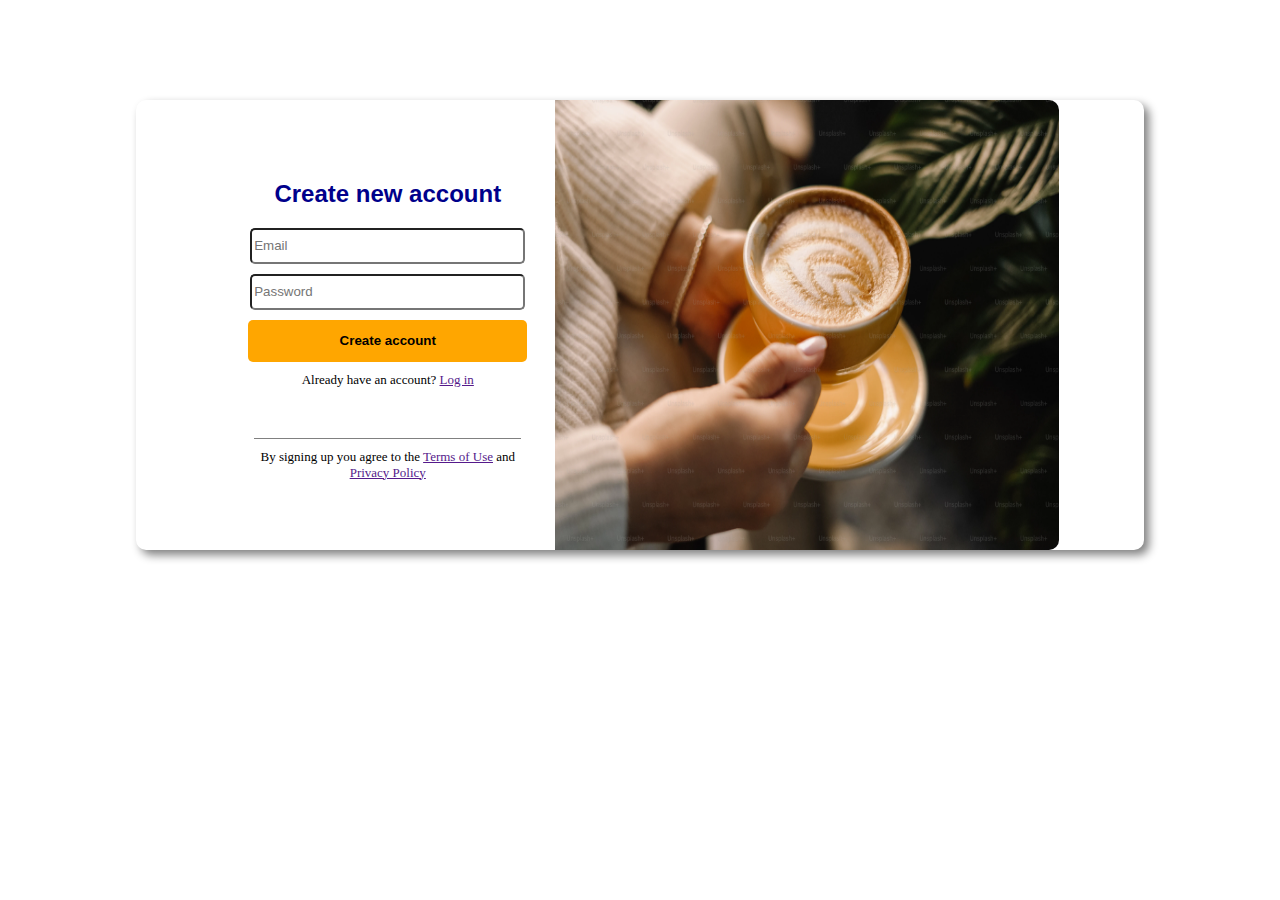
==== authentication/authentication.html @ 9c829b90 "[AG-08]feat: finish authentication page" ====
<!DOCTYPE html>
<html lang="en">
<header>
    <meta charset="utf-8">
    <meta name="viewport">
    <title>Authentication</title>
    <link rel="stylesheet" href="./authentication-styles.css">
</header>

<body>
    <div class="card">
        <div class="form">
            <h2>Create new account</h2>
            <input type="text" class="email" name="email" placeholder="Email" required>
            <input type="text" class="password" name="password" placeholder="Password" required>
            <input type="button" class="create-account-btn" value="Create account">
            <p>Already have an account? <a href="">Log in</a></p>
            <div class="form-footer">
                <div class="divider"></div>
                <p>By signing up you agree to the <a href="">Terms of Use</a> and <a href="">Privacy Policy</a></p>
            </div>
        </div>
        <img src="./photo1.webp" />
    </div>

</body>

<footer>

</footer>

</html>
---- authentication/authentication-styles.css ----
body {
    margin-left: 20px;
    margin-right: 20px;
    margin-top: 100px;
    margin-bottom: 50px;
}

.card {
    max-width: 50vw;
    min-width: fit-content;
    height: 50vh;
    background-color: white;
    display: flex;
    justify-content: center;
    align-items: center;
    margin: auto;
    border-radius: 10px;
    top: 50%;
    box-shadow: 5px 5px 10px grey;

}

p {
    width: 80%;
    text-align: center;
    margin: auto;
    margin-top: 10px;
    margin-bottom: 10px;
    font-size: small;
}

.divider {
    height: 1px;
    background-color: grey;
    width: 80%;
    margin: auto;
    margin-top: 50px;
}

git a {
    color: lightblue;
}

input {
    display: block;
    margin: auto;
    width: 80%;
    height: 30px;
    border-radius: 5px;
    box-sizing: content-box;
    margin-bottom: 10px;
}

.create-account-btn {
    background-color: rgb(255, 166, 0);
    height: 40px;
    font-weight: bold;
    width: 80%;
    box-shadow: none;
    border: 0;
}

img {
    max-width: 50%;
    height: 100%;
    object-fit: fill;
    border-radius: 0 10px 10px 0;
}

h2 {
    color: darkblue;
    font-family: sans-serif;
    max-width: 90%;
    text-align: center;
    margin: 20px auto;
}
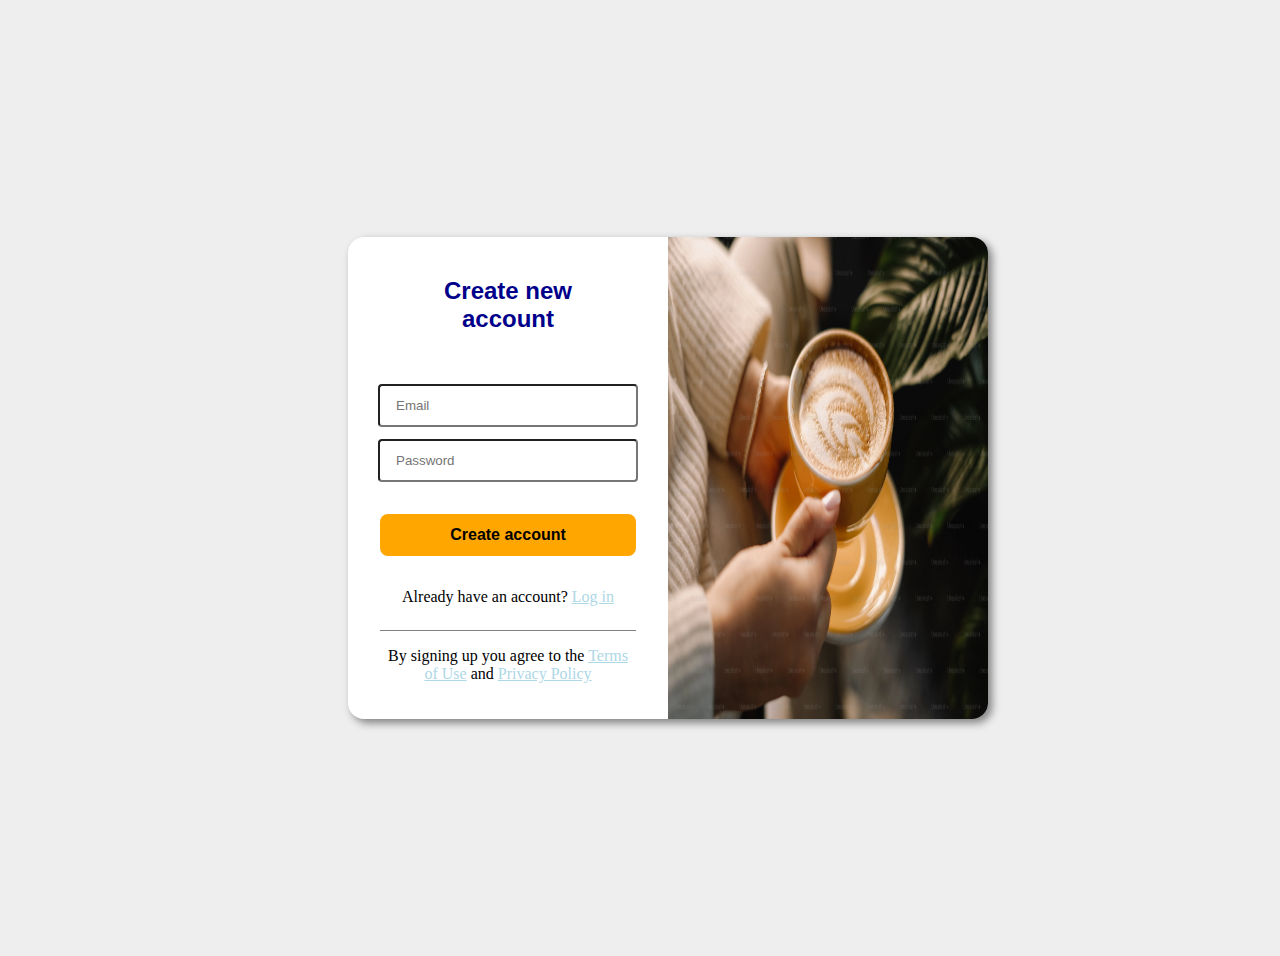
==== commit 346153f3: "chore: add styling sample" ====
--- a/authentication/authentication.html
+++ b/authentication/authentication.html
@@ -4,11 +4,32 @@
     <meta charset="utf-8">
     <meta name="viewport">
     <title>Authentication</title>
-    <link rel="stylesheet" href="./authentication-styles.css">
+    <link rel="stylesheet" href="./authentication-styles-2.css">
 </header>
 
 <body>
-    <div class="card">
+        <div class="card">
+            <div class="form">
+                <div class="form-header">
+                    <h2 class="title">Create new account</h2>
+                    <form class="form-input">
+                        <input type="text" class="email" name="email" placeholder="Email" required>
+                        <input type="text" class="password" name="password" placeholder="Password" required>
+                    </form>
+                    <input type="button" class="create-account-btn" value="Create account">
+                    <p>Already have an account? <a href="">Log in</a></p>
+                </div>
+
+
+                <div class="form-footer">
+                    <div class="divider"></div>
+                    <p>By signing up you agree to the <a href="">Terms of Use</a> and <a href="">Privacy Policy</a></p>
+                </div>
+            </div>
+
+            <img src="./photo1.webp" class="image"/>
+        </div>
+    <!-- <div class="card">
         <div class="form">
             <h2>Create new account</h2>
             <input type="text" class="email" name="email" placeholder="Email" required>
@@ -21,8 +42,7 @@
             </div>
         </div>
         <img src="./photo1.webp" />
-    </div>
-
+    </div> -->
 </body>
 
 <footer>
--- a/authentication/authentication-styles-2.css
+++ b/authentication/authentication-styles-2.css
@@ -0,0 +1,110 @@
+body {
+    width: 100vw;
+    height: 100vh;
+    background-color: #EEEEEE;
+
+    padding: 20px;
+
+    display: flex;
+    flex-direction: column;
+    justify-content: center;
+    align-items: center;
+}
+
+.card {
+    max-width: 50%;
+    background-color: white;
+    display: flex;
+    flex-direction: row;
+
+    border-radius: 16px;
+    box-shadow: 4px 4px 8px grey;
+
+}
+
+a {
+    color: lightblue;
+}
+
+.form {
+    flex: 1;
+
+    display: flex;
+    flex-direction: column;
+    padding-left: 32px;
+    padding-right: 32px;
+    padding-top: 20px;
+    padding-bottom: 20px;
+    justify-content: space-between;
+    gap: 8px;
+}
+
+.create-account-btn {
+    background-color: rgb(255, 166, 0);
+    font-weight: bold;
+    box-shadow: none;
+    border: 0;
+    padding-top: 12px;
+    padding-bottom: 12px;
+    border-radius: 8px;
+    font-size: medium;
+}
+
+.form-header { 
+    display: flex;
+    flex-direction: column;
+    align-items: stretch;
+
+    gap: 16px;
+}
+
+
+.form-input { 
+    display: flex;
+    flex-direction: column;
+    align-items: stretch;
+    gap: 12px;
+
+    padding: 16px;
+}
+
+.form-input > input {
+    align-self: center;
+    border-radius: 4px;
+    padding: 12px 16px;
+    box-sizing: content-box;
+    width: 100%;
+}
+
+p {
+    font-size: medium;
+    text-align: center;
+}
+
+.title {
+    color: darkblue;
+    font-family: sans-serif;
+    text-align: center;
+    margin-left: 20px;
+    margin-right: 20px;
+}
+
+.divider {
+    height: 1px;
+    background-color: grey;
+    margin: auto;
+}
+
+.image {
+    max-width: 50%;
+    border-radius: 0 16px 16px 0;
+    width: 100%;
+    height: 100%;
+}
+
+@media only screen and (max-width: 768px){
+    .image {
+        display: none;
+        visibility: collapse;
+    }
+}